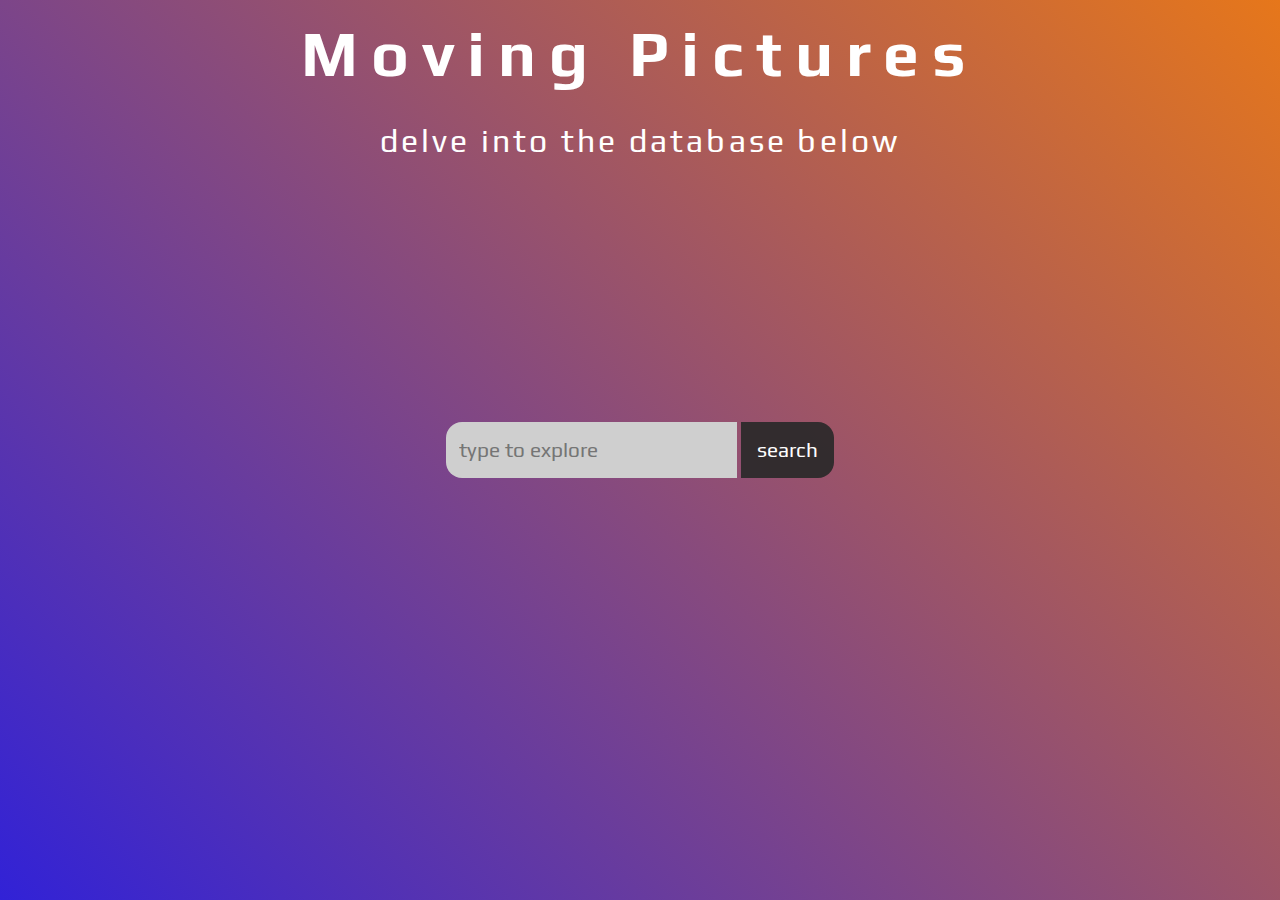
==== moving-pictures/index.html @ adb41812 "tmdb api pages (moving pictures element)" ====
<!DOCTYPE html>
<html lang="en">
<head>
  <meta charset="UTF-8">
  <meta http-equiv="X-UA-Compatible" content="IE=edge">
  <meta name="viewport" content="width=device-width, initial-scale=1.0">
  <title>Moving Pictures</title>
  <link rel="stylesheet" href="style.css">
  <link rel="preconnect" href="https://fonts.googleapis.com">
  <link rel="preconnect" href="https://fonts.gstatic.com" crossorigin>
<link href="https://fonts.googleapis.com/css2?family=Play&display=swap" rel="stylesheet">
</head>

<body id="body">


 <!--Search landing page-->
  <section id="search-hub">
    <div id="header">
      <h1>Moving Pictures</h1>
      <p>delve into the database below</p>
    </div>
     <div>
      <form action="" id="form">
        <input type="text" id="search" placeholder="type to explore">
        <button type="button" id="btn" onclick={handleEvents()}>search</button>
      </form>
    </div>
  </section>
    
<!-- Results page -->
    <section id="results-hub">
        <div id="movie-name">
            <button type="button" id="back-icon" onclick={handleBack()}>
              Back to search
            </button>
            <h1 id="search-title">search item</h1>
        </div>
        <div id="results">
            
        </div>
    </section>
    
    <!-- Unnsuccessful search -->
    <section id="unsuccess-panel">
        <div id="message-box">
            <p id="message">You are not connected to the internet</p>
            <button type="button" id="back" onclick={handleBack()}>Back</button>
        </div>
    </section>

    
    <!-- Film Panels -->
    <section id="film-info-panel">
        <div id="panel">
            <button id="film-info-close-btn" onclick={handleClose()}>
                Close Window X
            </button>
            <div id="panel-body">
                <p id="panel-name">Movie Name</p>
                <img src="" alt="the poster of the film you've selected" id="panel-img">
                <p id="panel-title"><strong>Title - </strong><span id="title">Avengers</span></p>
                <p id="panel-rating"><strong>Rating - </strong><span id="rating">8.3</span></p>
                <p id="panel-language"><strong>Language - </strong><span id="language">English</span></p>
                <p id="panel-date"><strong>Release Date - </strong><span id="date">2014-04-12</span></p>
                <p id="panel-description"><strong>Description - </strong><span id="description">Lorem ipsum dolor sit amet consectetur adipisicing elit. Quidem soluta earum architecto esse atque alias eveniet optio illum! Atque commodi similique fugit! Molestiae, quam illo.</span></p>
            </div>
        </div>
    </section>
   


   <script src="script.js"></script>
</body>
</html>
---- moving-pictures/style.css ----
*{
  margin: 0;
  padding: 0;
  box-sizing: border-box;
  font-family: 'Play', sans-serif;
}


/*  Main search page */
#header{
  font-size: 2rem;
  color: #fff;
  position: absolute;
  top: 1rem;
  text-align: center;
  margin: 0 auto;
}
#header h1{
  letter-spacing: 0.8rem;
}
#header p{
  margin-top: 2rem;
  letter-spacing: 0.2rem; 
}
#search-hub{
  background: linear-gradient(45deg, rgba(30, 13, 211, 0.915),rgba(228, 106, 5, 0.915));
  height: 100vh;
  display: flex;
  justify-content: center;
  align-items: center;
}
#search-box{
  font-size: 2rem;
  color: white;
  font-weight: 600;
  margin-bottom: 2rem;
}
#search{
  font-size: 1.3rem;
  padding: 1rem 0.8rem;
  border-radius: 1rem 0rem 0rem 1rem;
  background: rgb(207, 207, 207);
  outline: none;
  border: none;
}
#search:focus{
  background: rgb(233, 233, 233);
}
#btn{
  font-size: 1.3rem;
  padding: 1rem 1rem;
  border-radius: 0rem 1rem 1rem 0rem;
  outline: none;
  border: none;
  background: rgba(40, 40, 40, 0.915);
  color: white;
  cursor: pointer;
  
}
#btn:active{
  animation-name: button-ani;
  animation-duration: 4s;
  transform: scale(0.9);
}
#btn:hover{
  animation-name: button-ani;
  animation-duration: 4s;
}
@keyframes button-ani {
  from {background-color: rgba(30, 13, 211, 0.915);}
  to {background-color: rgba(228, 106, 5, 0.915);}
}


/* Search results */
#results-hub{
  display: none;
  background: rgb(232, 231, 231);
}
#movie-name{
  background: linear-gradient(45deg, rgba(30, 13, 211, 0.915),rgba(228, 106, 5, 0.915));
  color: white;
  font-size: larger;
  padding: 1rem 1rem;
  margin: 0;
  position: fixed;
  width: 100%;
  z-index: 1;
  display: flex;
  font-family: sans-serif;
}
#search-title{
  font-weight: 300;
  letter-spacing: 0.1rem;
}
#back-icon{
  color: #fff;
  margin-right: 3rem;
  background: none;
  outline: solid white;
  border: none;
  padding: 0 0.7rem;
  border-radius: 0.5rem;
  cursor: pointer;
}
#back-icon:active{
  transform: scale(0.9);
}
#results-hub #results{
  position: relative;
  top: 5rem;
  margin: 0 7rem;
  font-family: sans-serif;
}
#results div{
  width: 15rem;
  position: relative;
  display: inline-block;
  margin: 1rem;
  text-align: center;
  cursor: pointer;
  box-shadow: 0 4px 8px 0 rgba(0, 0, 0, 0.2), 0 6px 20px 0 rgba(0, 0, 0, 0.19);
}
#results-hub img{
  width: 15rem;
  height: 20rem;
  margin: 0;
  padding: 0;
  border-radius: 0;
  
}
#results-hub p{
  background: linear-gradient(45deg, rgba(30, 13, 211, 0.915),rgba(228, 106, 5, 0.915));
  color: #fff;
  font-weight: 300;
  margin-top: -0.4rem;
  padding: 0.4rem 0.5rem;
  text-align: center;
  font-size: 1.4rem;
  text-overflow: ellipsis;
  white-space: nowrap;
  overflow: hidden;
}


/* unsuccessful search panel */
#unsuccess-panel{
  position: fixed;
  top: 0;
  bottom: 0;
  left: 0;
  right: 0;
  background: rgba(226,226,226);
  
  display: none;
  justify-content: center;
  align-items: center;
  font-family: sans-serif;
}
#message-box{
  width: 20rem;
  padding: 2rem;
  font-size: 1.5rem;
  background: white;
  text-align: center;
  box-shadow: 0 4px 8px 0 rgba(0, 0, 0, 0.2), 0 6px 20px 0 rgba(0, 0, 0, 0.19);
}
#back{
  font-size: 1.3rem;
  padding: 0.2rem 1rem;
  border-radius: 0;
  outline: none;
  border: none;
  background: linear-gradient(45deg, rgba(30, 13, 211, 0.915),rgba(228, 106, 5, 0.915));
  color: white;
  margin-top: 3rem;
  cursor: pointer;
}
#back:active{
  transform: scale(0.9);
}


/* Film panels */
#film-info-panel{
  position: fixed;
  top: 0;
  bottom: 0;
  left: 0;
  right: 0;
  background: rgba(128,128,128,0.71);
  display: none;
  justify-content: center;
  align-items: center;
}
#panel{
  width: 50rem;
  height: 50rem;
  position: relative;
  background: white;
  font-family: sans-serif;
}
#panel-body{
  overflow: scroll;
  width: 49rem;
  height: 49rem;
  position: relative;
  display: flex;
  justify-content: center;
  flex-direction: column;
  align-items: center;
  margin: auto 0;

}
#panel-name{
  font-size: 2rem;
  text-align: center;
  margin-bottom: 2rem;
  color: rgb(0, 0, 0);
  padding: 2rem;
  overflow: scroll;
  white-space: nowrap;
  }
#panel-img{
  max-width: 18rem;
  max-height: 30rem;
  margin-bottom: 3rem;
  box-shadow: 0 4px 8px 0 rgba(0, 0, 0, 0.2), 0 6px 20px 0 rgba(0, 0, 0, 0.19);
}
#panel-title,#panel-rating,#panel-language,#panel-description,#panel-date{
  margin: 0.5rem 2rem;
  align-self: flex-start;
 }
 #panel-description{
  margin-bottom: 2rem;
 }
#ilm-info-btn{
  font-size: 1.3rem;
  padding: 1rem 1rem;
  outline: none;
  border: none;
  background: rgba(40, 40, 40);
  color: white;
  cursor: pointer;
}
#ilm-info-btn:active{
  transform: scale(0.9);
}


/* responsive view for phones and tabs */

@media screen and (max-width: 800px){
  #film-info-panel{
      justify-content: center;
      align-items: center;
      height: 100vh;
  }
  #panel{
      width: 21rem;
      height: 30rem;
  }
  #panel-body{
      width: 21rem;
      height: 26rem;
      padding: 0 1rem;
      font-size: 0.8rem;
      position: relative;
  }
  #panel-img{

      max-width: 18rem;
      max-height: 13rem;
  }
  #panel-name{
      font-size: 1rem;
  }
  #message-box{
      width: 15rem;
      font-size: 1.2rem;
  }
  #search-title{
      font-size: 1.2rem;
  }
  #back-icon{
      padding: 0 0.4rem;
  }
  #search-box{
      font-size: 1.1rem;
  }
  #search{
      font-size: 1rem;
      width: 12rem;
  }
  #btn{
      display: block;
      margin: auto;
      margin-top: 1rem;
  }
  #results-hub #results{
      display: flex;
      flex-direction: column;
      justify-content: center;
      margin: auto;
  }
  #results div{
      margin:  1rem auto;
  }
}
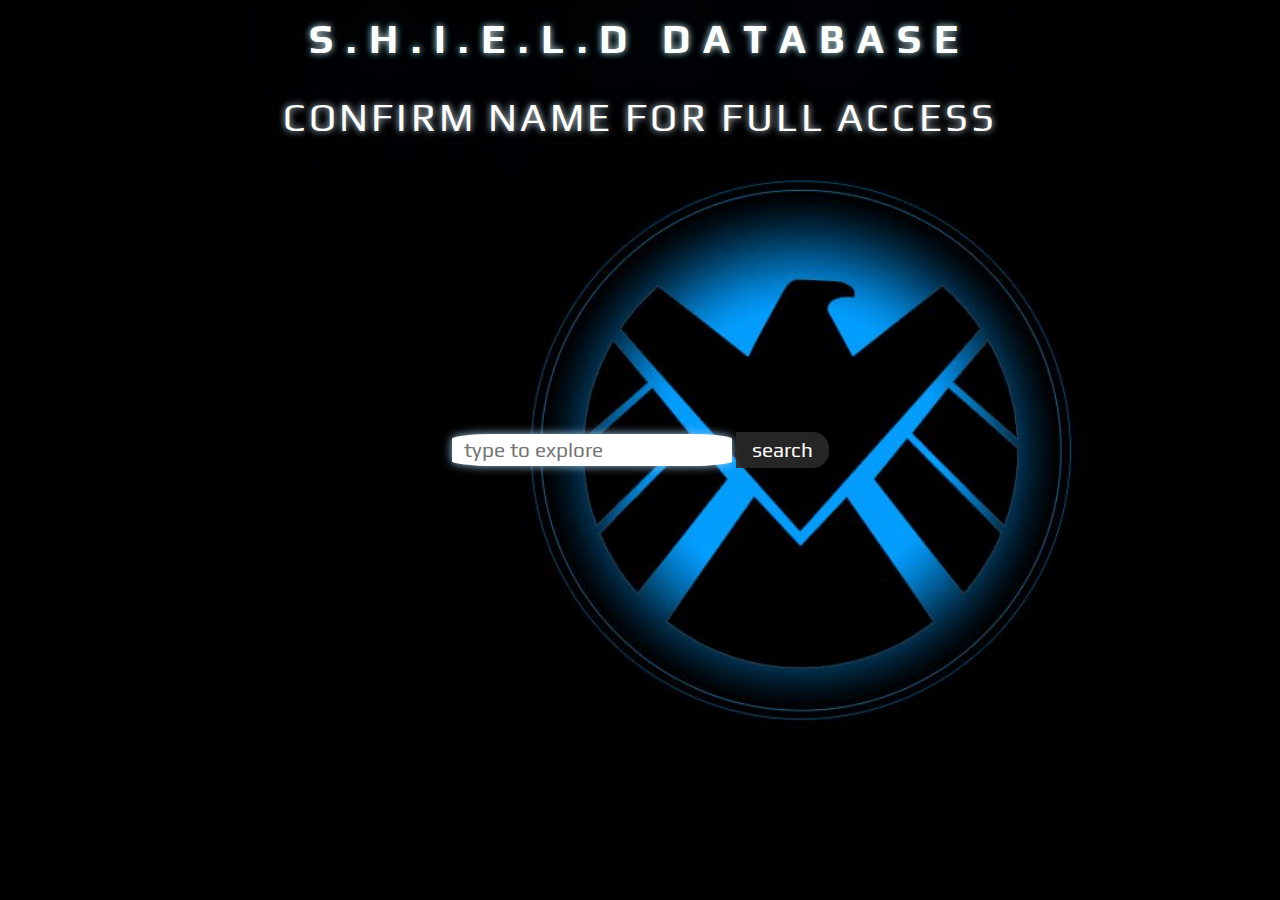
==== commit 89b5c4df: "Completed hacking page and joined both APIs" ====
--- a/moving-pictures/index.html
+++ b/moving-pictures/index.html
@@ -17,8 +17,8 @@
  <!--Search landing page-->
   <section id="search-hub">
     <div id="header">
-      <h1>Moving Pictures</h1>
-      <p>delve into the database below</p>
+      <h1 class="glitch">S.H.I.E.L.D DATABASE</h1>
+      <p class="glitch">CONFIRM NAME FOR FULL ACCESS</p>
     </div>
      <div>
       <form action="" id="form">
@@ -72,4 +72,4 @@
 
    <script src="script.js"></script>
 </body>
-</html>
+</html>--- a/moving-pictures/style.css
+++ b/moving-pictures/style.css
@@ -2,9 +2,77 @@
   margin: 0;
   padding: 0;
   box-sizing: border-box;
-  font-family: 'Play', sans-serif;
-}
-
+  font-family: 'Play', sans-serif; 
+}
+
+.glitch{
+  font-size: 40px;
+animation: glitch 1s linear infinite;
+text-shadow:
+    0 0 7px rgb(206, 213, 215),
+    0 0 10px rgb(14, 38, 47),
+    /* 0 0 21px #fff, */
+    /* 0 0 42px rgb(11, 23, 27),
+    0 0 82px rgb(11, 23, 27),
+    0 0 92px rgb(11, 23, 27),
+    0 0 102px rgb(11, 23, 27), */
+    0 0 151px rgb(0, 149, 255);
+}
+
+@keyframes glitch{
+2%,64%{
+  transform: translate(2px,0) skew(0deg);
+}
+4%,60%{
+  transform: translate(-2px,0) skew(0deg);
+}
+62%{
+  transform: translate(0,0) skew(5deg); 
+}
+}
+
+div:before,
+div:after{
+content: attr(title);
+position: absolute;
+left: 0;
+}
+
+div:before{
+animation: glitchTop 1s linear infinite;
+clip-path: polygon(0 0, 100% 0, 100% 33%, 0 33%);
+-webkit-clip-path: polygon(0 0, 100% 0, 100% 33%, 0 33%);
+}
+
+@keyframes glitchTop{
+2%,64%{
+  transform: translate(2px,-2px);
+}
+4%,60%{
+  transform: translate(-2px,2px);
+}
+62%{
+  transform: translate(13px,-1px) skew(-13deg); 
+}
+}
+
+div:after{
+animation: glitchBotom 1.5s linear infinite;
+clip-path: polygon(0 67%, 100% 67%, 100% 100%, 0 100%);
+-webkit-clip-path: polygon(0 67%, 100% 67%, 100% 100%, 0 100%);
+}
+
+@keyframes glitchBotom{
+2%,64%{
+  transform: translate(-2px,0);
+}
+4%,60%{
+  transform: translate(-2px,0);
+}
+62%{
+  transform: translate(-22px,5px) skew(21deg); 
+}
+}
 
 /*  Main search page */
 #header{
@@ -23,7 +91,11 @@
   letter-spacing: 0.2rem; 
 }
 #search-hub{
-  background: linear-gradient(45deg, rgba(30, 13, 211, 0.915),rgba(228, 106, 5, 0.915));
+  background-image: url(/marvel.jpg);
+  -webkit-background-size: cover;
+    -moz-background-size: cover;
+    -o-background-size: cover;
+    background-size: cover;
   height: 100vh;
   display: flex;
   justify-content: center;
@@ -39,16 +111,20 @@
   font-size: 1.3rem;
   padding: 1rem 0.8rem;
   border-radius: 1rem 0rem 0rem 1rem;
-  background: rgb(207, 207, 207);
   outline: none;
   border: none;
+  border-color: #9ecaed;
+    box-shadow: 0 0 10px #9ecaed;
+    width: 280px;
+    height: 30px;
+    border-radius: 15%;
 }
 #search:focus{
   background: rgb(233, 233, 233);
 }
 #btn{
   font-size: 1.3rem;
-  padding: 1rem 1rem;
+  padding: 0.4rem 1rem;
   border-radius: 0rem 1rem 1rem 0rem;
   outline: none;
   border: none;
@@ -67,18 +143,19 @@
   animation-duration: 4s;
 }
 @keyframes button-ani {
-  from {background-color: rgba(30, 13, 211, 0.915);}
-  to {background-color: rgba(228, 106, 5, 0.915);}
+  from {background-color: rgba(32, 86, 156, 0.915);}
+  to {background-color: rgba(5, 109, 228, 0.915);}
 }
 
 
 /* Search results */
 #results-hub{
   display: none;
-  background: rgb(232, 231, 231);
+  background: black
+  
 }
 #movie-name{
-  background: linear-gradient(45deg, rgba(30, 13, 211, 0.915),rgba(228, 106, 5, 0.915));
+  background: transparent
   color: white;
   font-size: larger;
   padding: 1rem 1rem;
@@ -130,7 +207,7 @@
   
 }
 #results-hub p{
-  background: linear-gradient(45deg, rgba(30, 13, 211, 0.915),rgba(228, 106, 5, 0.915));
+  background: rgb(37, 93, 183);
   color: #fff;
   font-weight: 300;
   margin-top: -0.4rem;
@@ -150,7 +227,7 @@
   bottom: 0;
   left: 0;
   right: 0;
-  background: rgba(226,226,226);
+  background: black;
   
   display: none;
   justify-content: center;
@@ -162,6 +239,7 @@
   padding: 2rem;
   font-size: 1.5rem;
   background: white;
+  border-radius: 10%;
   text-align: center;
   box-shadow: 0 4px 8px 0 rgba(0, 0, 0, 0.2), 0 6px 20px 0 rgba(0, 0, 0, 0.19);
 }
@@ -171,7 +249,7 @@
   border-radius: 0;
   outline: none;
   border: none;
-  background: linear-gradient(45deg, rgba(30, 13, 211, 0.915),rgba(228, 106, 5, 0.915));
+  background: rgb(38, 105, 193);
   color: white;
   margin-top: 3rem;
   cursor: pointer;
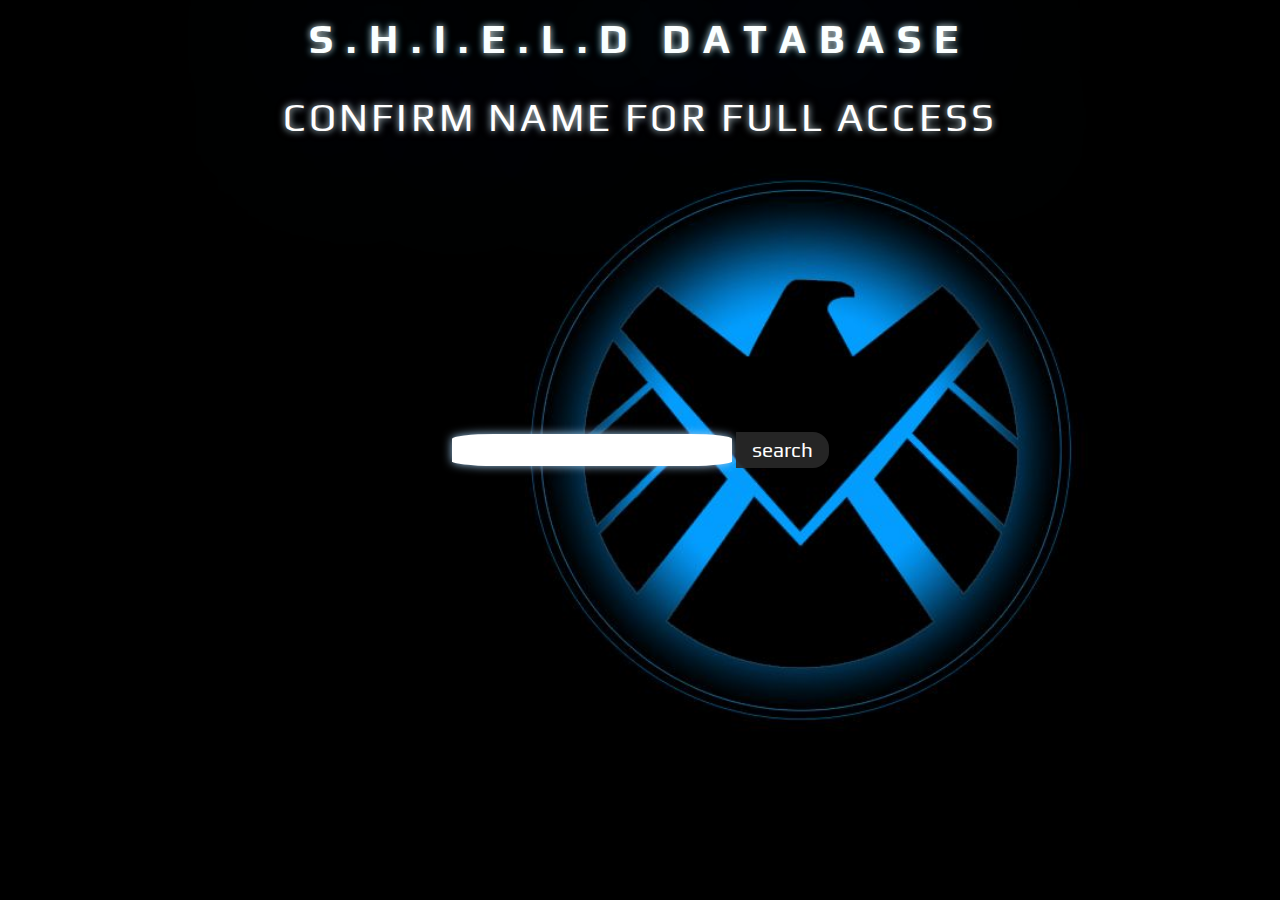
==== commit 51e45ad9: "new update" ====
--- a/moving-pictures/index.html
+++ b/moving-pictures/index.html
@@ -22,7 +22,7 @@
     </div>
      <div>
       <form action="" id="form">
-        <input type="text" id="search" placeholder="type to explore">
+        <input type="text" id="search">
         <button type="button" id="btn" onclick={handleEvents()}>search</button>
       </form>
     </div>
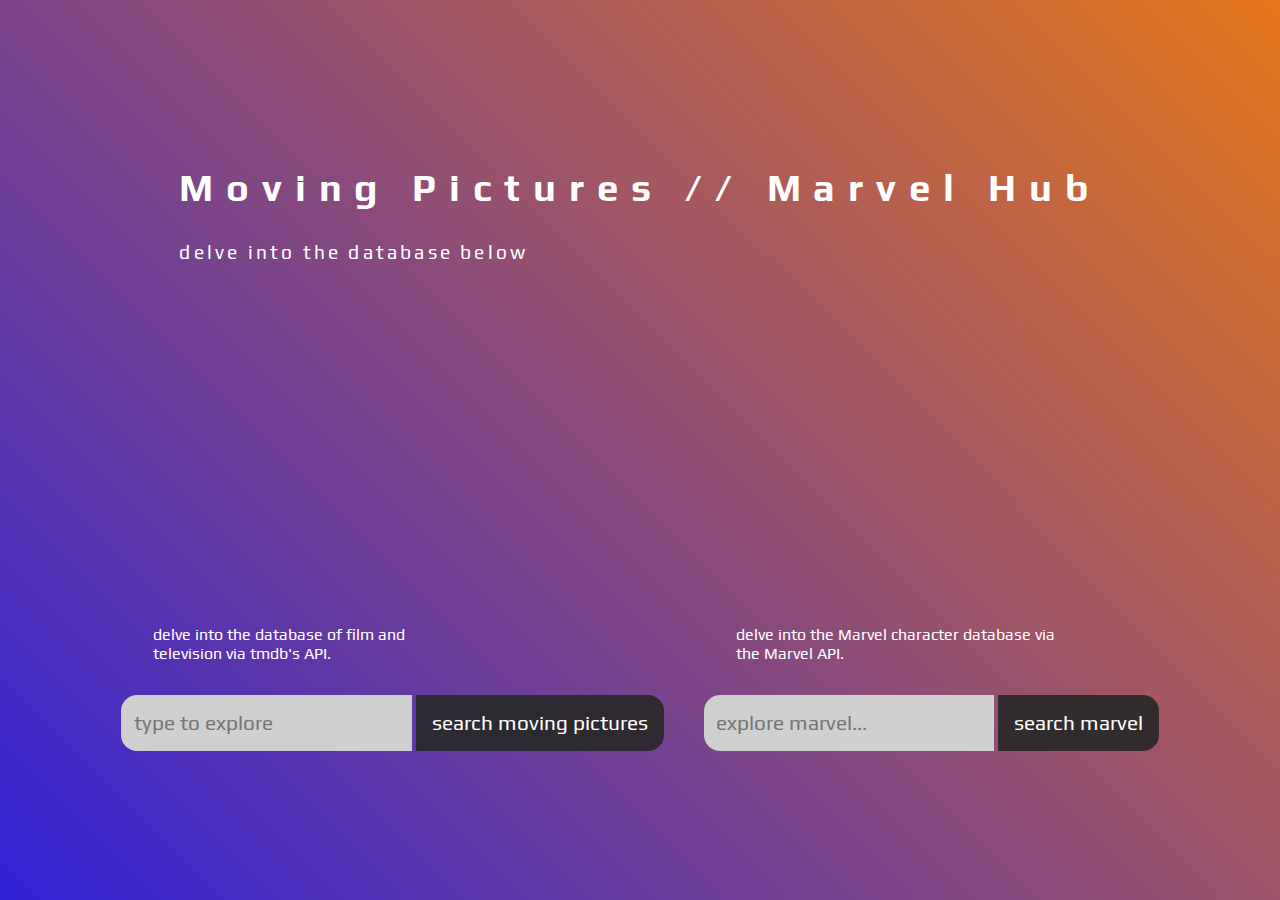
==== commit f738846e: "combined api with plain styling" ====
--- a/moving-pictures/index.html
+++ b/moving-pictures/index.html
@@ -14,21 +14,52 @@
 <body id="body">
 
 
+
  <!--Search landing page-->
   <section id="search-hub">
-    <div id="header">
-      <h1 class="glitch">S.H.I.E.L.D DATABASE</h1>
-      <p class="glitch">CONFIRM NAME FOR FULL ACCESS</p>
-    </div>
+    
+    <header>
+      <div id="header">
+        <h1>Moving Pictures // Marvel Hub</h1>
+        <p>delve into the database below</p>
+      </div>
+    </header>
+
+    <!--Film Search-->
      <div>
+      <p class="intro-text">delve into the database of film and television via tmdb's API.</p>
       <form action="" id="form">
-        <input type="text" id="search">
-        <button type="button" id="btn" onclick={handleEvents()}>search</button>
+        <input type="text" id="search" placeholder="type to explore">
+        <button type="button" id="btn" onclick="handleEvents();">search moving pictures</button>
       </form>
     </div>
+
+       <!--Marvel Search-->
+    <section id="marvel-hub">
+     
+      <p class="intro-text">delve into the Marvel character database via the Marvel API.</p>
+      <div>
+        <input type="search" name="Name" id="Name" placeholder="explore marvel...">
+        <button type="button" id="btn" onclick="showDiv(); heroinfo(); passvalues()">search marvel</button>
+      </div>
+        
+      <div id="info" style="display: none">
+              <p id="heroname">Character: </p>
+               <p id="herodescription">Bio: </p>
+               
+               
+               <button id="access" onclick="addToSearch()">add to moving pictures</button>
+              </form>
+      </div>
+        </section>
+       
+      
   </section>
     
 <!-- Results page -->
+
+
+
     <section id="results-hub">
         <div id="movie-name">
             <button type="button" id="back-icon" onclick={handleBack()}>
@@ -39,6 +70,8 @@
         <div id="results">
             
         </div>
+
+        
     </section>
     
     <!-- Unnsuccessful search -->
@@ -71,5 +104,7 @@
 
 
    <script src="script.js"></script>
+   <script src="https://www.myersdaily.org/joseph/javascript/md5.js"></script>
+   <script src="marvel.js"></script>
 </body>
-</html>+</html>
--- a/moving-pictures/style.css
+++ b/moving-pictures/style.css
@@ -2,86 +2,19 @@
   margin: 0;
   padding: 0;
   box-sizing: border-box;
-  font-family: 'Play', sans-serif; 
-}
-
-.glitch{
-  font-size: 40px;
-animation: glitch 1s linear infinite;
-text-shadow:
-    0 0 7px rgb(206, 213, 215),
-    0 0 10px rgb(14, 38, 47),
-    /* 0 0 21px #fff, */
-    /* 0 0 42px rgb(11, 23, 27),
-    0 0 82px rgb(11, 23, 27),
-    0 0 92px rgb(11, 23, 27),
-    0 0 102px rgb(11, 23, 27), */
-    0 0 151px rgb(0, 149, 255);
-}
-
-@keyframes glitch{
-2%,64%{
-  transform: translate(2px,0) skew(0deg);
-}
-4%,60%{
-  transform: translate(-2px,0) skew(0deg);
-}
-62%{
-  transform: translate(0,0) skew(5deg); 
-}
-}
-
-div:before,
-div:after{
-content: attr(title);
-position: absolute;
-left: 0;
-}
-
-div:before{
-animation: glitchTop 1s linear infinite;
-clip-path: polygon(0 0, 100% 0, 100% 33%, 0 33%);
--webkit-clip-path: polygon(0 0, 100% 0, 100% 33%, 0 33%);
-}
-
-@keyframes glitchTop{
-2%,64%{
-  transform: translate(2px,-2px);
-}
-4%,60%{
-  transform: translate(-2px,2px);
-}
-62%{
-  transform: translate(13px,-1px) skew(-13deg); 
-}
-}
-
-div:after{
-animation: glitchBotom 1.5s linear infinite;
-clip-path: polygon(0 67%, 100% 67%, 100% 100%, 0 100%);
--webkit-clip-path: polygon(0 67%, 100% 67%, 100% 100%, 0 100%);
-}
-
-@keyframes glitchBotom{
-2%,64%{
-  transform: translate(-2px,0);
-}
-4%,60%{
-  transform: translate(-2px,0);
-}
-62%{
-  transform: translate(-22px,5px) skew(21deg); 
-}
-}
+  font-family: 'Play', sans-serif;
+}
+
 
 /*  Main search page */
 #header{
-  font-size: 2rem;
-  color: #fff;
-  position: absolute;
-  top: 1rem;
-  text-align: center;
-  margin: 0 auto;
+  align-self: flex-start;
+  color: white;
+  font-size: larger;
+  padding: 1rem 1rem;
+  margin-bottom: 1rem;
+  width: 100%;
+  font-family: sans-serif;
 }
 #header h1{
   letter-spacing: 0.8rem;
@@ -91,40 +24,47 @@
   letter-spacing: 0.2rem; 
 }
 #search-hub{
-  background-image: url(/marvel.jpg);
-  -webkit-background-size: cover;
-    -moz-background-size: cover;
-    -o-background-size: cover;
-    background-size: cover;
+  background: linear-gradient(45deg, rgba(30, 13, 211, 0.915),rgba(228, 106, 5, 0.915));
   height: 100vh;
   display: flex;
   justify-content: center;
   align-items: center;
+  flex-wrap: wrap;
+  column-gap: 2.5rem;
 }
 #search-box{
-  font-size: 2rem;
+  font-size: 1rem;
   color: white;
   font-weight: 600;
-  margin-bottom: 2rem;
 }
 #search{
   font-size: 1.3rem;
   padding: 1rem 0.8rem;
   border-radius: 1rem 0rem 0rem 1rem;
-  outline: none;
-  border: none;
-  border-color: #9ecaed;
-    box-shadow: 0 0 10px #9ecaed;
-    width: 280px;
-    height: 30px;
-    border-radius: 15%;
+  background: rgb(207, 207, 207);
+  outline: none;
+  border: none;
 }
 #search:focus{
   background: rgb(233, 233, 233);
 }
+
+#Name{
+  font-size: 1.3rem;
+  padding: 1rem 0.8rem;
+  border-radius: 1rem 0rem 0rem 1rem;
+  background: rgb(207, 207, 207);
+  outline: none;
+  border: none;
+;
+}
+#Name:focus{
+  background: rgb(233, 233, 233);
+}
+
 #btn{
   font-size: 1.3rem;
-  padding: 0.4rem 1rem;
+  padding: 1rem 1rem;
   border-radius: 0rem 1rem 1rem 0rem;
   outline: none;
   border: none;
@@ -143,19 +83,52 @@
   animation-duration: 4s;
 }
 @keyframes button-ani {
-  from {background-color: rgba(32, 86, 156, 0.915);}
-  to {background-color: rgba(5, 109, 228, 0.915);}
-}
-
+  from {background-color: rgba(30, 13, 211, 0.915);}
+  to {background-color: rgba(228, 106, 5, 0.915);}
+}
+
+#access{
+  font-size: 1rem;
+  padding: 1rem 1rem;
+  border-radius: 1rem 1rem 1rem 1rem;
+  outline: none;
+  border: none;
+  background: rgba(40, 40, 40, 0.915);
+  color: white;
+  cursor: pointer;
+  margin: 1rem;
+  
+}
+#access:active{
+  animation-name: button-ani;
+  animation-duration: 4s;
+  transform: scale(0.9);
+}
+#access:hover{
+  animation-name: button-ani;
+  animation-duration: 4s;
+}
+
+#info {
+  color: #fff;
+  max-width: 20rem;
+  margin: 2rem;
+}
+
+.intro-text{
+  color: #fff;
+  margin: 2rem;
+  max-width: 20rem;
+
+}
 
 /* Search results */
 #results-hub{
   display: none;
-  background: black
-  
+  background: rgb(232, 231, 231);
 }
 #movie-name{
-  background: transparent
+  background: linear-gradient(45deg, rgba(30, 13, 211, 0.915),rgba(228, 106, 5, 0.915));
   color: white;
   font-size: larger;
   padding: 1rem 1rem;
@@ -207,7 +180,7 @@
   
 }
 #results-hub p{
-  background: rgb(37, 93, 183);
+  background: linear-gradient(45deg, rgba(30, 13, 211, 0.915),rgba(228, 106, 5, 0.915));
   color: #fff;
   font-weight: 300;
   margin-top: -0.4rem;
@@ -227,7 +200,7 @@
   bottom: 0;
   left: 0;
   right: 0;
-  background: black;
+  background: rgba(226,226,226);
   
   display: none;
   justify-content: center;
@@ -239,7 +212,6 @@
   padding: 2rem;
   font-size: 1.5rem;
   background: white;
-  border-radius: 10%;
   text-align: center;
   box-shadow: 0 4px 8px 0 rgba(0, 0, 0, 0.2), 0 6px 20px 0 rgba(0, 0, 0, 0.19);
 }
@@ -249,7 +221,7 @@
   border-radius: 0;
   outline: none;
   border: none;
-  background: rgb(38, 105, 193);
+  background: linear-gradient(45deg, rgba(30, 13, 211, 0.915),rgba(228, 106, 5, 0.915));
   color: white;
   margin-top: 3rem;
   cursor: pointer;
